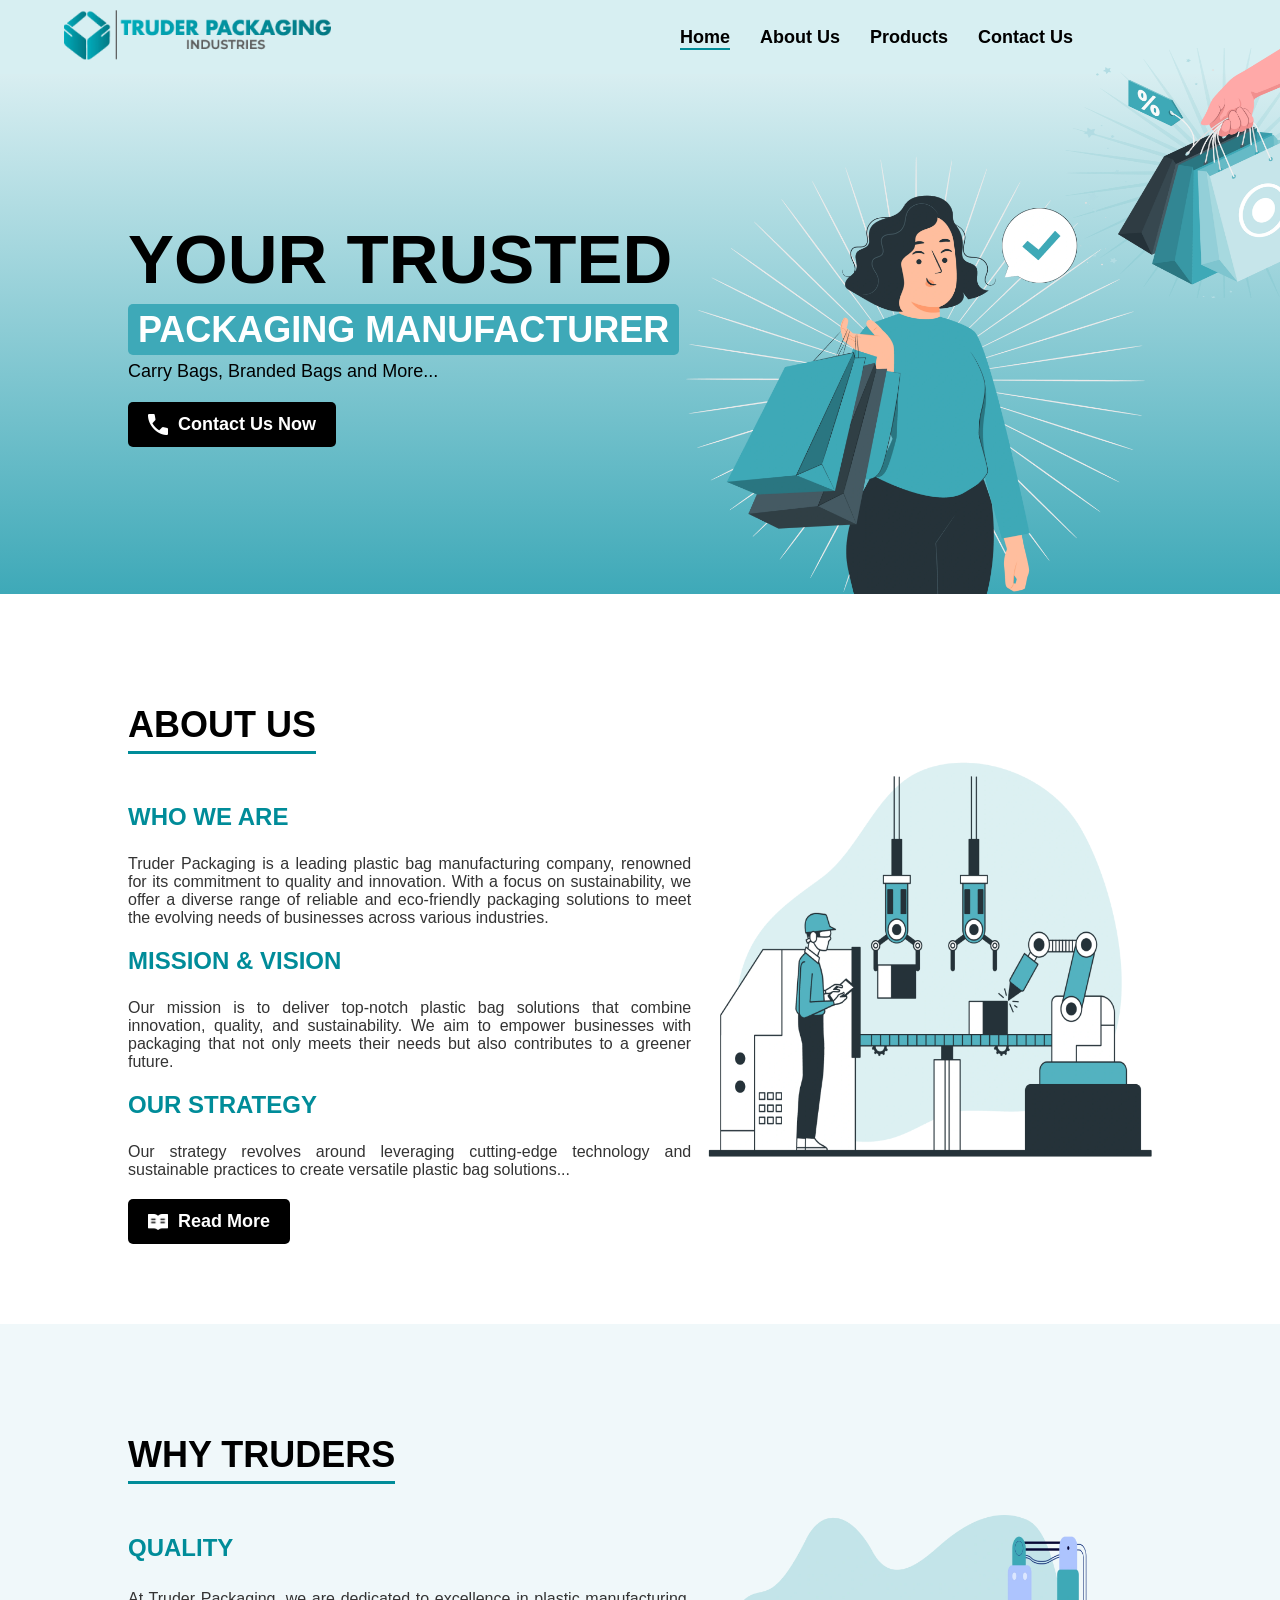
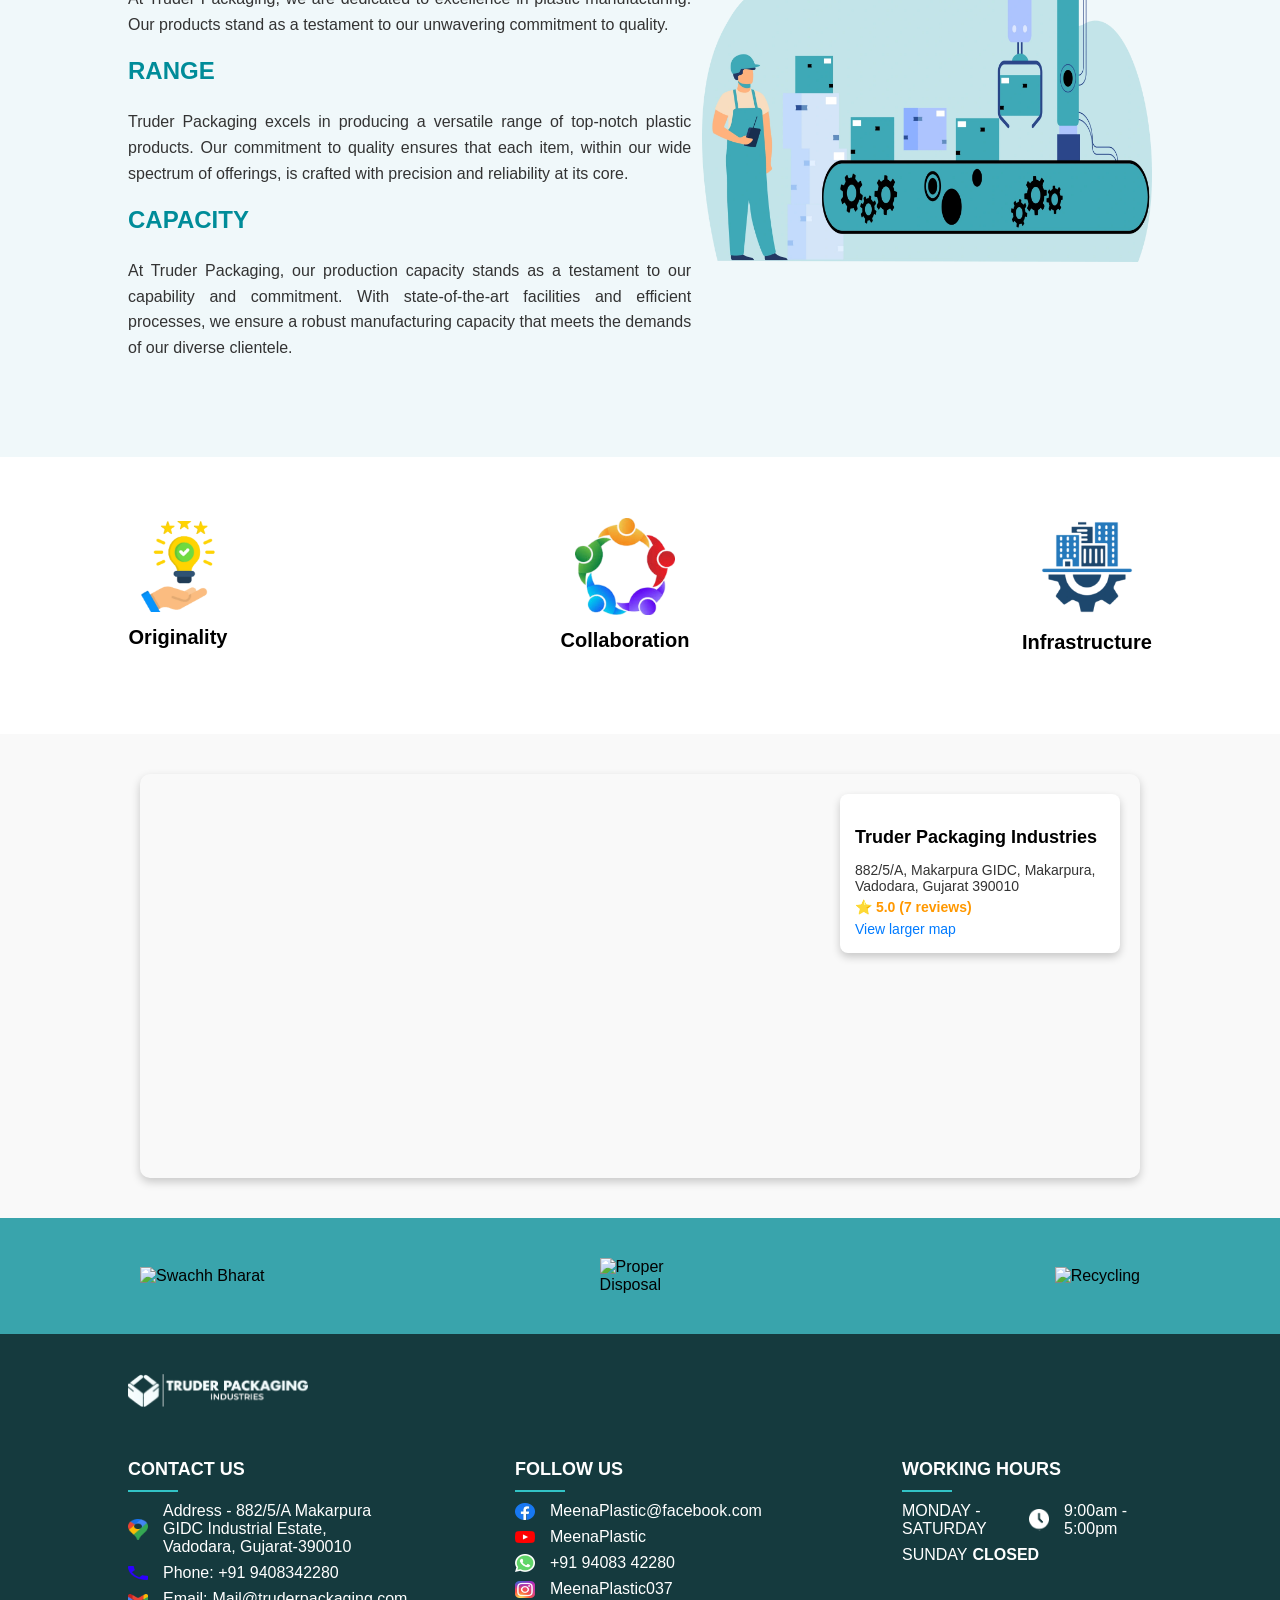
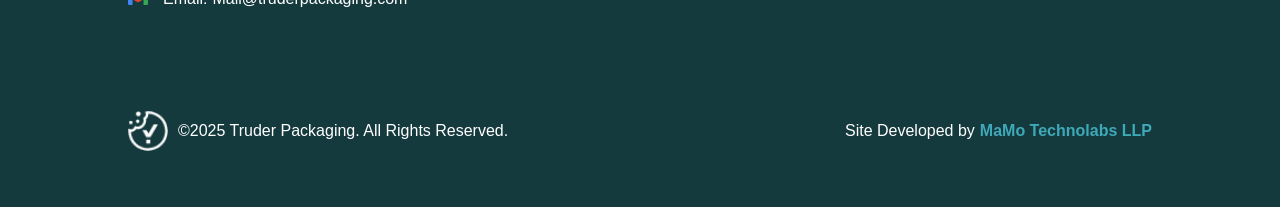
==== index.html @ f7406007 "Initial commit" ====
<!DOCTYPE html>
<html lang="en">
<head>
    <meta charset="UTF-8">
    <meta name="viewport" content="width=device-width, initial-scale=1.0">
    <title>Truder Packaging</title>
    <link rel="stylesheet" href="styles.css">
</head>

<script>
    document.addEventListener("DOMContentLoaded", function () {
        const menuToggle = document.getElementById("mobile-menu");
        const navList = document.querySelector(".nav-list");

        // Toggle menu visibility
        menuToggle.addEventListener("click", function () {
            navList.classList.toggle("active");
        });

        // Close menu when clicking a link
        document.querySelectorAll(".nav-list a").forEach(link => {
            link.addEventListener("click", function () {
                navList.classList.remove("active");
            });
        });
    });
</script>

<body>
    <header>
        <div class="container">
            <div class="logo">
                <img src="images/logo.webp" alt="Truder Packaging Logo">
            </div>

            <!-- Mobile Menu Icon -->
        <div class="menu-toggle" id="mobile-menu">
            ☰
        </div>
            <nav>
                <ul class="nav-list">
                    <li><a href="index.html" class="active">Home</a></li>
                    <li><a href="aboutUs.html">About Us</a></li>
                    <li><a href="product.html">Products</a></li>
                    <li><a href="contact.html">Contact Us</a></li>
                </ul>
            </nav>
        </div>
    </header>

    <!-- Hero Section -->
    <section class="hero">
        <div class="hero-content">
            <h1>YOUR TRUSTED</h1>
            <h2><span class="highlight">PACKAGING MANUFACTURER</span></h2>
            <p>Carry Bags, Branded Bags and More...</p>
            <a href="#" class="cta-button">
                <img src="images/phone-icon.webp" alt="Phone Icon"> Contact Us Now
            </a>
        </div>
        <div class="hero-image">
            <img src="images/hero-image.webp" alt="Shopping Illustration" class="main-hero">
            <img src="images/shopping-bag-modulo.webp" alt="Shopping Bag with Modulo Icon" class="hero-bag-image">
        </div>
        
    </section>

    <!-- About Us Section -->
    <section class="about-us">
        <div class="about-content">
            <h2>ABOUT US</h2>
            <h3>WHO WE ARE</h3>
            <p>Truder Packaging is a leading plastic bag manufacturing company, renowned for its commitment to quality and innovation. With a focus on sustainability, we offer a diverse range of reliable and eco-friendly packaging solutions to meet the evolving needs of businesses across various industries.</p>

            <h3>MISSION & VISION</h3>
            <p>Our mission is to deliver top-notch plastic bag solutions that combine innovation, quality, and sustainability. We aim to empower businesses with packaging that not only meets their needs but also contributes to a greener future.</p>

            <h3>OUR STRATEGY</h3>
            <p>Our strategy revolves around leveraging cutting-edge technology and sustainable practices to create versatile plastic bag solutions...</p>

            <a href="#" class="read-more-button">
                <img src="images/book-icon.webp" alt="Read More"> Read More
            </a>
        </div>
        <div class="about-image">
            <img src="images/about-image.webp" alt="Manufacturing Illustration">
        </div>
    </section>

    <!-- Why Truders Section -->
    <section class="why-truders">
        <div class="why-content">
            <h2>WHY TRUDERS</h2>

            <h3>QUALITY</h3>
            <p>At Truder Packaging, we are dedicated to excellence in plastic manufacturing. Our products stand as a testament to our unwavering commitment to quality.</p>

            <h3>RANGE</h3>
            <p>Truder Packaging excels in producing a versatile range of top-notch plastic products. Our commitment to quality ensures that each item, within our wide spectrum of offerings, is crafted with precision and reliability at its core.</p>

            <h3>CAPACITY</h3>
            <p>At Truder Packaging, our production capacity stands as a testament to our capability and commitment. With state-of-the-art facilities and efficient processes, we ensure a robust manufacturing capacity that meets the demands of our diverse clientele.</p>
        </div>
        <div class="why-image">
            <img src="images/why-truders.webp" alt="Manufacturing Process Illustration">
        </div>
    </section>

    <!-- Key Values Section -->
<section class="key-values">
    <div class="value">
        <img src="images/originality-icon.webp" alt="Originality">
        <h3>Originality</h3>
    </div>
    <div class="value">
        <img src="images/collaboration-icon.webp" alt="Collaboration">
        <h3>Collaboration</h3>
    </div>
    <div class="value">
        <img src="images/infrastructure-icon.webp" alt="Infrastructure">
        <h3>Infrastructure</h3>
    </div>
</section>

<!-- Location Section -->
<section class="location">
    <div class="map-container">
        <!-- Info Box -->
        <div class="map-info">
            <h3>Truder Packaging Industries</h3>
            <p>882/5/A, Makarpura GIDC, Makarpura, Vadodara, Gujarat 390010</p>
            <div class="rating">
                <span>⭐ 5.0 (7 reviews)</span>
            </div>
            <a href="https://goo.gl/maps/some-link" target="_blank" class="map-link">View larger map</a>
        </div>

        <!-- Embedded Google Map -->
        <iframe 
            src="https://www.google.com/maps/embed?pb=!1m18!1m12!1m3!1d117571.43793885866!2d73.11819408929537!3d22.276046480889376!2m3!1f0!2f0!3f0!3m2!1i1024!2i768!4f13.1!3m3!1m2!1s0x395fc8a810d7e0a1%3A0xbbe1a321f4c7e2b1!2sTruder%20Packaging%20Industries!5e0!3m2!1sen!2sin!4v1710000000000!5m2!1sen!2sin" 
            width="100%" 
            height="400" 
            style="border:0;" 
            allowfullscreen="" 
            loading="lazy" 
            referrerpolicy="no-referrer-when-downgrade">
        </iframe>
    </div>
</section>

<!-- Swachh Bharat Section -->
<section class="swachh-bharat">
    <div class="swachh-content">
        <img src="images/swachh-bharat.png" alt="Swachh Bharat">
        <img src="images/throw-trash.png" alt="Proper Disposal">
        <img src="images/recycle-icon.png" alt="Recycling">
    </div>
</section>

<!-- Footer Section -->
<footer class="footer">
    <div class="footer-container">
        <!-- Logo and Company Name -->
        <div class="footer-logo">
            <img src="images/logo-footer.webp" alt="Truder Packaging Industries Logo">
        </div>

        <!-- Wrapper for Footer Sections -->
        <div class="footer-sections-wrapper">
            <!-- Contact Information -->
            <div class="footer-section">
                <h3>CONTACT US</h3>
                <div class="footer-line"></div>
                <p><img src="images/map-icon.webp" alt="Location"> Address - 882/5/A Makarpura GIDC Industrial Estate, Vadodara, Gujarat-390010</p>
                <p><img src="images/phone-icon2.webp" alt="Phone"> Phone: +91 9408342280</p>
                <p><img src="images/email-icon.webp" alt="Email"> Email: <a href="mailto:Mail@truderpackaging.com">Mail@truderpackaging.com</a></p>
            </div>

            <!-- Social Media Links -->
            <div class="footer-section">
                <h3>FOLLOW US</h3>
                <div class="footer-line"></div>
                <p><img src="images/facebook-icon.webp" alt="Facebook"> <a href="#">MeenaPlastic@facebook.com</a></p>
                <p><img src="images/youtube-icon.webp" alt="YouTube"> MeenaPlastic</p>
                <p><img src="images/whatsapp-icon.webp" alt="WhatsApp"> +91 94083 42280</p>
                <p><img src="images/instagram-icon.webp" alt="Instagram"> MeenaPlastic037</p>
            </div>

            <!-- Working Hours -->
            <div class="footer-section">
                <h3>WORKING HOURS</h3>
                <div class="footer-line"></div>
                <p>MONDAY - SATURDAY <img src="images/clock-icon.webp" alt="Clock"> 9:00am - 5:00pm</p>
                <p>SUNDAY <strong>CLOSED</strong></p>
            </div>
        </div>
        <!-- Copyright & Developer Section -->
        <div class="footer-bottom">
            <div class="footer-bottom-left">
                <img src="images/footer-icon.webp" alt="Footer Logo">
                <p>©2025 Truder Packaging. All Rights Reserved.</p>
            </div>
            <div class="footer-bottom-right">
                <p>Site Developed by <a href="https://mamotechnolabs.com" target="_blank">MaMo Technolabs LLP</a></p>
            </div>
        </div>
    </div>
</footer>


</body>
</html>
---- styles.css ----
body,header{background-color:#d7eff2;width:100%}body,nav ul{padding:0;margin:0}.cta-button,.read-more-button{border-radius:5px;transition:background .3s;color:#fff;text-decoration:none;font-weight:700}.about-content p,.mission ul,.read-more-text p,.text-content,.why-content p{text-align:justify}.cta-button,.footer-bottom-right a,.footer-section a,.map-link,.read-more-button,nav ul li a{text-decoration:none}body{font-family:Arial,sans-serif;overflow-x:hidden}header{padding:10px 0;max-width:100vw;box-sizing:border-box}.container{display:flex;justify-content:space-between;align-items:center;padding:0 5%;block-size:border-box}.logo img{height:50px}nav ul{list-style:none;display:flex}nav ul li{margin:0 15px}nav ul li a{font-size:18px;color:#000;font-weight:700;position:relative}nav ul li a.active::after{content:"";display:block;width:100%;height:2px;background-color:#008c99;position:absolute;bottom:-3px;left:0}.menu-toggle{display:none;font-size:24px;cursor:pointer;user-select:none;position:absolute;right:20px;top:15px}.about-hero,.hero{display:flex;justify-content:space-between;align-items:center;padding:0 10%;background:linear-gradient(to bottom,#d8eef1,#3ea9b8)}.about-content,.hero-content,.why-content{max-width:55%}.hero-content h1{font-size:69px;font-weight:700;margin:0;display:flex;align-items:center;flex-wrap:wrap;gap:10px}.hero-content h2{font-size:36px;margin:10px 0}.highlight{background-color:#3ea9b8;color:#fff;padding:5px 10px;border-radius:5px;white-space:nowrap;position:relative;z-index:2}.hero-content p{font-size:18px;margin:10px 0 20px}.cta-button{display:flex;max-width:fit-content;align-items:center;background:#000;padding:12px 20px;font-size:18px}.hero-image,.products{justify-content:center}.cta-button img,.footer-section img,.read-more-button img{width:20px;margin-right:10px}.cta-button:hover,.read-more-button:hover{background:#333}.hero-image{position:relative;display:flex;align-items:center;width:100%;margin:0 auto;padding-top:70px;height:100%}.main-hero{width:100%;max-width:500px;display:block}.hero-bag-image{position:absolute;top:-5%;right:-10vw;width:230px;height:250px}.about-us{display:flex;align-items:center;justify-content:space-between;padding:80px 10%;background-color:#fff}.about-content h2,.why-content h2{font-size:36px;font-weight:700;border-bottom:3px solid #008c99;display:inline-block;padding-bottom:5px}.about-content h3,.why-content h3{font-size:24px;color:#008c99;margin-top:20px}.about-content p{font-size:16px;color:#333}.read-more-button{display:flex;max-width:fit-content;align-items:center;background:#000;padding:12px 20px;font-size:18px;margin-top:20px}.about-image img,.why-image img{width:450px;max-width:100%;height:auto}.about-hero h1{color:#000;font-size:5rem;font-weight:700}.about-hero .main-hero{width:120%;max-width:650px;display:block}.hero-about-image img,.hero-product-image img{width:450px;max-width:100%;height:auto;padding-top:70px}.who-we-are{display:flex;justify-content:flex-start;align-items:center;padding:50px;max-width:1100px;margin:auto;gap:50px}.text-content{width:55%}.image-content,.product,.product-image,.submit-btn{text-align:center}.text-content h2{color:#009688}.image-content{width:40%}.image-content img{width:100%;max-width:400px}.mission ul{padding-left:20px}.mission li{margin-bottom:10px}.products{padding:40px 20px;background:#fff;display:flex}.container{max-width:1200px;margin:0 auto;display:grid;grid-template-columns:repeat(auto-fit,minmax(300px,1fr));gap:50px;justify-content:center}.product{display:flex;flex-direction:column;align-items:center;padding:20px;background:#fff;border-radius:8px;box-shadow:0 4px 6px rgba(0,0,0,.1);width:100%;max-width:350px;min-height:380px}.product-listing-section{background-color:#f8f8f8;padding:50px 0}.product-listing-section .read-more-container{max-width:1200px;margin:0 auto;padding:0 20px}.product-item{display:flex;align-items:center;margin-bottom:50px;background:#fff;padding:20px;border-radius:10px;box-shadow:0 4px 10px rgba(0,0,0,.1)}.product-image{width:100%}.product-image img{max-width:100%;height:200px;object-fit:cover;border-radius:8px}.product-text,.read-more-text{width:90%;text-align:center;padding:15px 0}.product-text h3,.read-more-text h3{color:#3ea9b8;font-size:24px;font-weight:700;margin-bottom:10px}.product-text p{font-size:16px;color:#555;font-weight:700}.product-text a,.read-more-text a{color:#000;text-decoration:none;font-weight:700}.read-more-text p{font-size:16px;color:#555;font-weight:700}.contact-image{width:450px;max-width:100%;height:auto;padding-top:80px}.contact-hero h1{color:#000;font-size:3rem;font-weight:700}.contact-container{display:flex;justify-content:space-between;align-items:flex-start;max-width:1100px;margin:auto;padding:50px 20px;gap:60px}.contact-form{width:35%}.contact-form h2{font-size:1.8rem;margin-bottom:15px}.contact-form form{display:flex;flex-direction:column}.contact-form input,.contact-form textarea{width:100%;padding:8px 0;margin-top:15px;border:none;border-bottom:1px solid #000;font-size:1rem;outline:0;background:0 0}.submit-btn{background-color:#000;color:#fff;padding:10px 20px;border:none;cursor:pointer;font-weight:700;margin-top:20px;border-radius:20px;width:100px;display:block;margin-left:auto;margin-right:auto}.box,.contact-info iframe{border-radius:5px}.contact-info{width:55%}.contact-details{display:flex;justify-content:space-between;margin-top:20px;gap:20px}.box{background-color:#037782;padding:20px;color:#fff;width:30%;position:relative;text-align:left;display:flex;flex-direction:column;justify-content:space-between;min-height:120px}.footer p,.why-truders{align-items:center;display:flex}.box h3{margin-bottom:10px;font-size:1.2rem}.box p{font-size:.9rem}.icon{position:absolute;bottom:-15px;right:15px;width:35px;height:auto}.why-truders{justify-content:space-between;padding:80px 10%;background-color:#f0f8fa}.why-content p{font-size:16px;color:#333;line-height:1.6}.key-values{display:flex;justify-content:space-between;align-items:center;gap:50px;padding:60px 10%;background-color:#fff;text-align:center}.value img{width:100px;height:auto}.value h3{font-size:20px;color:#000;margin-top:10px}.location{text-align:center;padding:40px 10%;background-color:#f9f9f9}.map-container{position:relative;max-width:1000px;margin:0 auto;border-radius:10px;overflow:hidden;box-shadow:0 4px 10px rgba(0,0,0,.2)}.map-info h3,.map-info p,.rating{margin-bottom:5px}.map-info{position:absolute;top:20px;right:20px;background:#fff;padding:15px;border-radius:8px;box-shadow:0 4px 8px rgba(0,0,0,.2);max-width:250px;text-align:left}.map-info h3{font-size:18px;font-weight:700;color:#000}.map-info p,.map-link,.rating{font-size:14px}.map-info p{color:#333}.rating{color:#ff9800;font-weight:700}.map-link{color:#007bff}.footer,.footer-section p a{color:#fff}.footer-bottom-right a:hover,.footer-section a:hover,.map-link:hover{text-decoration:underline}.swachh-bharat{background-color:#39a4ac;padding:40px 10%;display:flex;justify-content:center;align-items:center}.swachh-content{display:flex;justify-content:space-between;align-items:center;max-width:1000px;width:100%}.swachh-content img{height:auto;max-width:120px}.swachh-content img:first-child{max-width:200px}.footer{background-color:#153a3e;padding:40px 10%}.footer-container{display:flex;flex-direction:column;align-items:flex-start;text-align:left}.footer-logo{margin-bottom:20px}.footer-logo img{max-width:180px;margin-bottom:10px}.footer-logo h2{font-size:20px;font-weight:700;line-height:1.3}.footer-sections-wrapper{display:flex;flex-direction:row;flex-wrap:wrap;justify-content:space-between;gap:40px;width:100%}.footer-section{max-width:250px;flex:1}.footer-section h3{font-size:18px;margin-bottom:10px;font-weight:700}.footer p,.footer-bottom-right p{font-size:16px}.footer-line{width:50px;height:2px;background-color:#32c3c6;margin-bottom:10px}.footer p{gap:5px}.footer-section p{display:flex;align-items:center;margin:8px 0}.footer-section a{color:#32c3c6}.footer-bottom{display:flex;justify-content:space-between;align-items:center;width:100%;padding:10vh 0 11px}.footer-bottom-left{display:flex;align-items:center;gap:10px}.footer-bottom-left img{width:40px;height:auto}.footer-bottom-right a{color:#3ea9b8;font-weight:700}@media (max-width:600px){.menu-toggle,.nav-list li a{font-weight:700;display:block}.about-content,.hero-content,.highlight,.why-content{max-width:100%}.box,.contact-form,.contact-info,.footer-bottom-left,.footer-section,.map-container,.nav-list{width:100%}.box,.contact-container,.hero,.menu-toggle,.nav-list{text-align:center}.logo img{height:30px}.footer p{gap:3px;font-size:14px}.menu-toggle{font-size:18px;cursor:pointer;user-select:none;padding:0;color:#fff;border-radius:5px;margin:0}.nav-list{display:none;flex-direction:column;background-color:#fff;position:absolute;top:50px;left:0;box-shadow:0 4px 6px rgba(0,0,0,.1)}.cta-button,.nav-list.active,nav ul{display:flex}.nav-list li{list-style:none;padding:15px}.nav-list li a{text-decoration:none;font-size:16px;color:#000}nav ul{flex-direction:row;justify-content:center;flex-wrap:wrap;gap:10px;z-index:100}nav ul li{margin:0}nav ul li a{font-size:12px}body{overflow-x:hidden}.hero{flex-direction:column;padding:0 5%}.cta-button{margin:0 auto;justify-content:center}.about-image img,.hero-image img,.why-image img{width:80%;max-width:300px}.hero-content h1{font-size:10vw;display:flex;padding-top:10%;flex-wrap:wrap;justify-content:center;gap:5px}.highlight{background-color:#3ea9b8;display:inline-block;font-size:5.9vw;padding:10px 5px;border-radius:3px;white-space:normal}.hero-content p{font-size:5vw}.hero-bag-image{display:none}.contact-hero h1{font-size:2rem}.contact-container{flex-direction:column;align-items:center;gap:20px}.contact-details{flex-direction:column;align-items:center;width:100%}.contact-info iframe{width:90vw;height:300px}.icon{width:25px;bottom:-8px;right:10px}.about-us,.why-truders{flex-direction:column;text-align:center;gap:20px;padding:50px 5%}.about-content h2,.why-content h2{font-size:8vw}.about-content h3,.footer-logo h2,.value h3,.why-content h3{font-size:6vw}.about-content p,.why-content p{font-size:5vw;text-align:justify}.text-content h2,.who-we-are{text-align:center}.read-more-button{margin:20px auto 0;display:flex;justify-content:center}.key-values,.who-we-are{flex-direction:column;gap:30px}.who-we-are{align-items:center}.image-content,.text-content{width:100%;text-align:justify}.mission ul,.product,.product-text{text-align:justify}.mission ul{padding-left:0}.btn{margin-top:10px}.hero-about-image{width:300px;max-width:80%;height:auto;padding-right:18%}.product{flex-direction:column!important}.product-image{order:-1}.product-image img{width:80%;height:180px}.product-text{max-width:100%}.container{grid-template-columns:1fr;margin-right:10%}.product-item{flex-direction:column!important;text-align:center}.product-text h3,.read-more-text h3{font-size:18px}.product-text p,.read-more-text p{font-size:14px}.key-values{text-align:center;padding:40px 5%}.value img{width:80px}.location{padding:30px 5%}.swachh-bharat{flex-direction:column;text-align:center}.swachh-content{flex-direction:column;align-items:center}.swachh-content img{max-width:100px;margin-bottom:50px}.swachh-content img:first-child{max-width:150px;margin-top:50px}.footer-container{flex-direction:column;text-align:center;padding:30px 5%}.footer-logo img{max-width:250px;margin-bottom:10px}.footer-sections-wrapper{flex-direction:column;align-items:start;text-align:left}.footer-section h3{font-size:5vw;position:relative;display:inline-block}.footer-section p{font-size:4.5vw}.footer-bottom{flex-direction:column;text-align:left;gap:10px}.footer-bottom-left p{color:#fff}.footer-bottom-right{text-align:left;color:#fff;width:100%}}@media (min-width:601px) and (max-width:767px){.container,.hero{padding:0 8%}.logo img{height:40px}.nav-list{flex-direction:row;gap:15px}.nav-list li a{font-size:16px}.hero{flex-direction:column;text-align:left}.hero-content{max-width:90%}.hero-content h1{font-size:6vw}.hero-content h2{font-size:4.5vw}.hero-image img{width:70%;max-width:450px}.hero.about-hero .main-hero{max-height:550px;width:auto}.products{padding:50px 10%;background-color:#fff}.products .container{display:flex;flex-direction:column;gap:80px}.product{display:flex;align-items:center;justify-content:space-between;width:100%;gap:30px;min-height:300px}.product.left{flex-direction:row}.product.right{flex-direction:row-reverse}.product-image{flex:1;display:flex;justify-content:center}.product-image img{width:100%;max-width:350px;height:auto;border-radius:10px;box-shadow:0 5px 15px rgba(0,0,0,.1)}.product-text{flex:1;max-width:45%;text-align:justify}.product-text h3{color:#3ea9b8;font-size:24px;font-weight:700;margin-bottom:10px}.product-text p{font-size:16px;color:#555}.contact-container{flex-direction:row;align-items:flex-start;text-align:left;gap:30px}.contact-form,.contact-info{width:50%}.key-values{flex-direction:row;gap:40px;padding:50px 10%}.value img{width:100px}.value h3{font-size:3vw}.footer-sections-wrapper{flex-direction:row;justify-content:space-between;gap:10%}.footer-section{width:30%;text-align:left}.footer-section h3{font-size:3vw;display:flex;justify-content:center}.footer-line{margin:5px auto 18px}.footer-section p{font-size:2.5vw}.footer-bottom{flex-direction:column;text-align:left;gap:10px}.footer-bottom-left{width:100%}.footer-bottom-right{text-align:left;width:100%}}@media (min-width:768px) and (max-width:1024px){.hero-bag-image{display:none}.products{padding:40px 5%}.products .container{display:grid;grid-template-columns:repeat(2,1fr);gap:60px}.product{flex-direction:column;align-items:center;text-align:center;gap:20px;min-height:500px}.product-image{max-width:100%;display:flex;justify-content:center}.product-image img{width:100%;max-width:300px;height:300px;object-fit:cover;border-radius:8px}.product-text{max-width:100%;text-align:center}.product-text h3{font-size:22px}.product-text p{font-size:15px}}@media (min-width:768px){.box,.contact-form,.contact-info{width:100%}.contact-hero h1{font-size:2rem}.contact-container{flex-direction:column;align-items:center;text-align:center;gap:20px}.contact-details{flex-direction:column;align-items:center;width:100%}.contact-info iframe{width:90vw;height:300px}.box{text-align:center}.icon{width:25px;bottom:-8px;right:10px}}
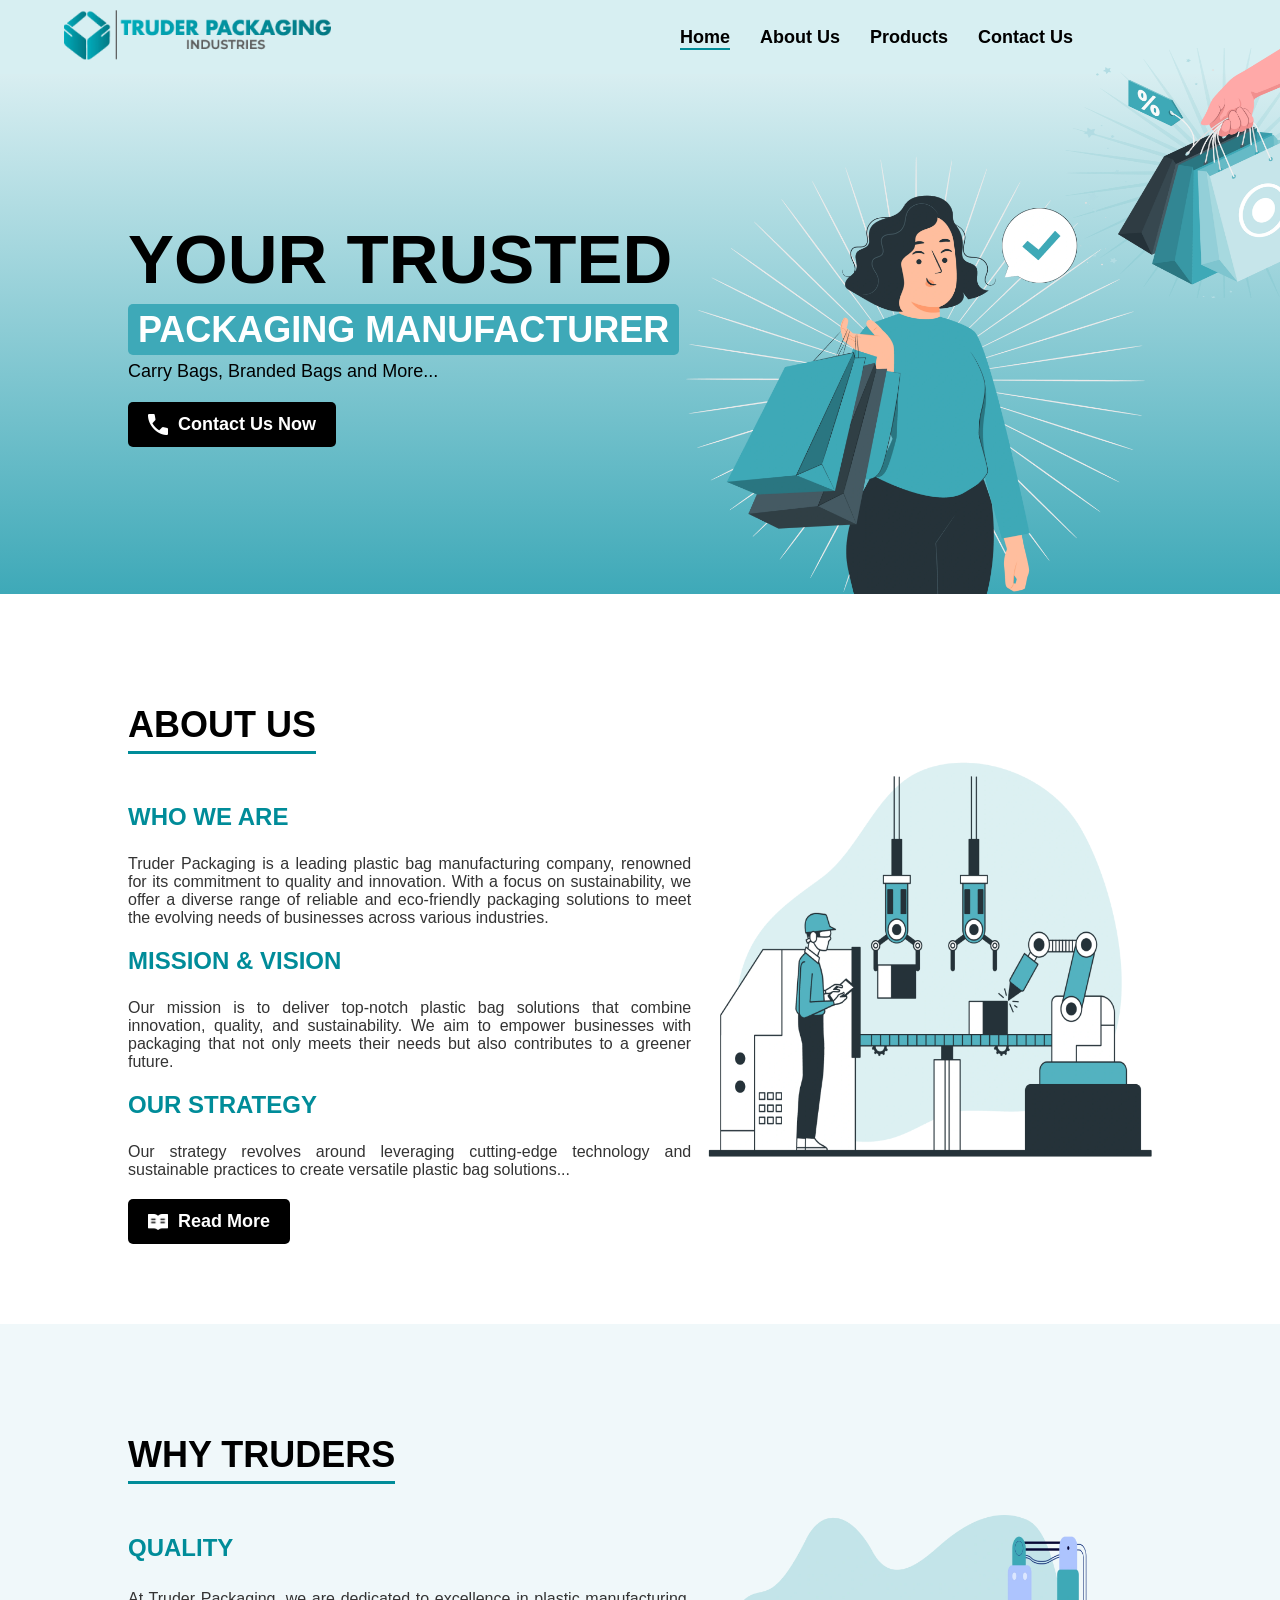
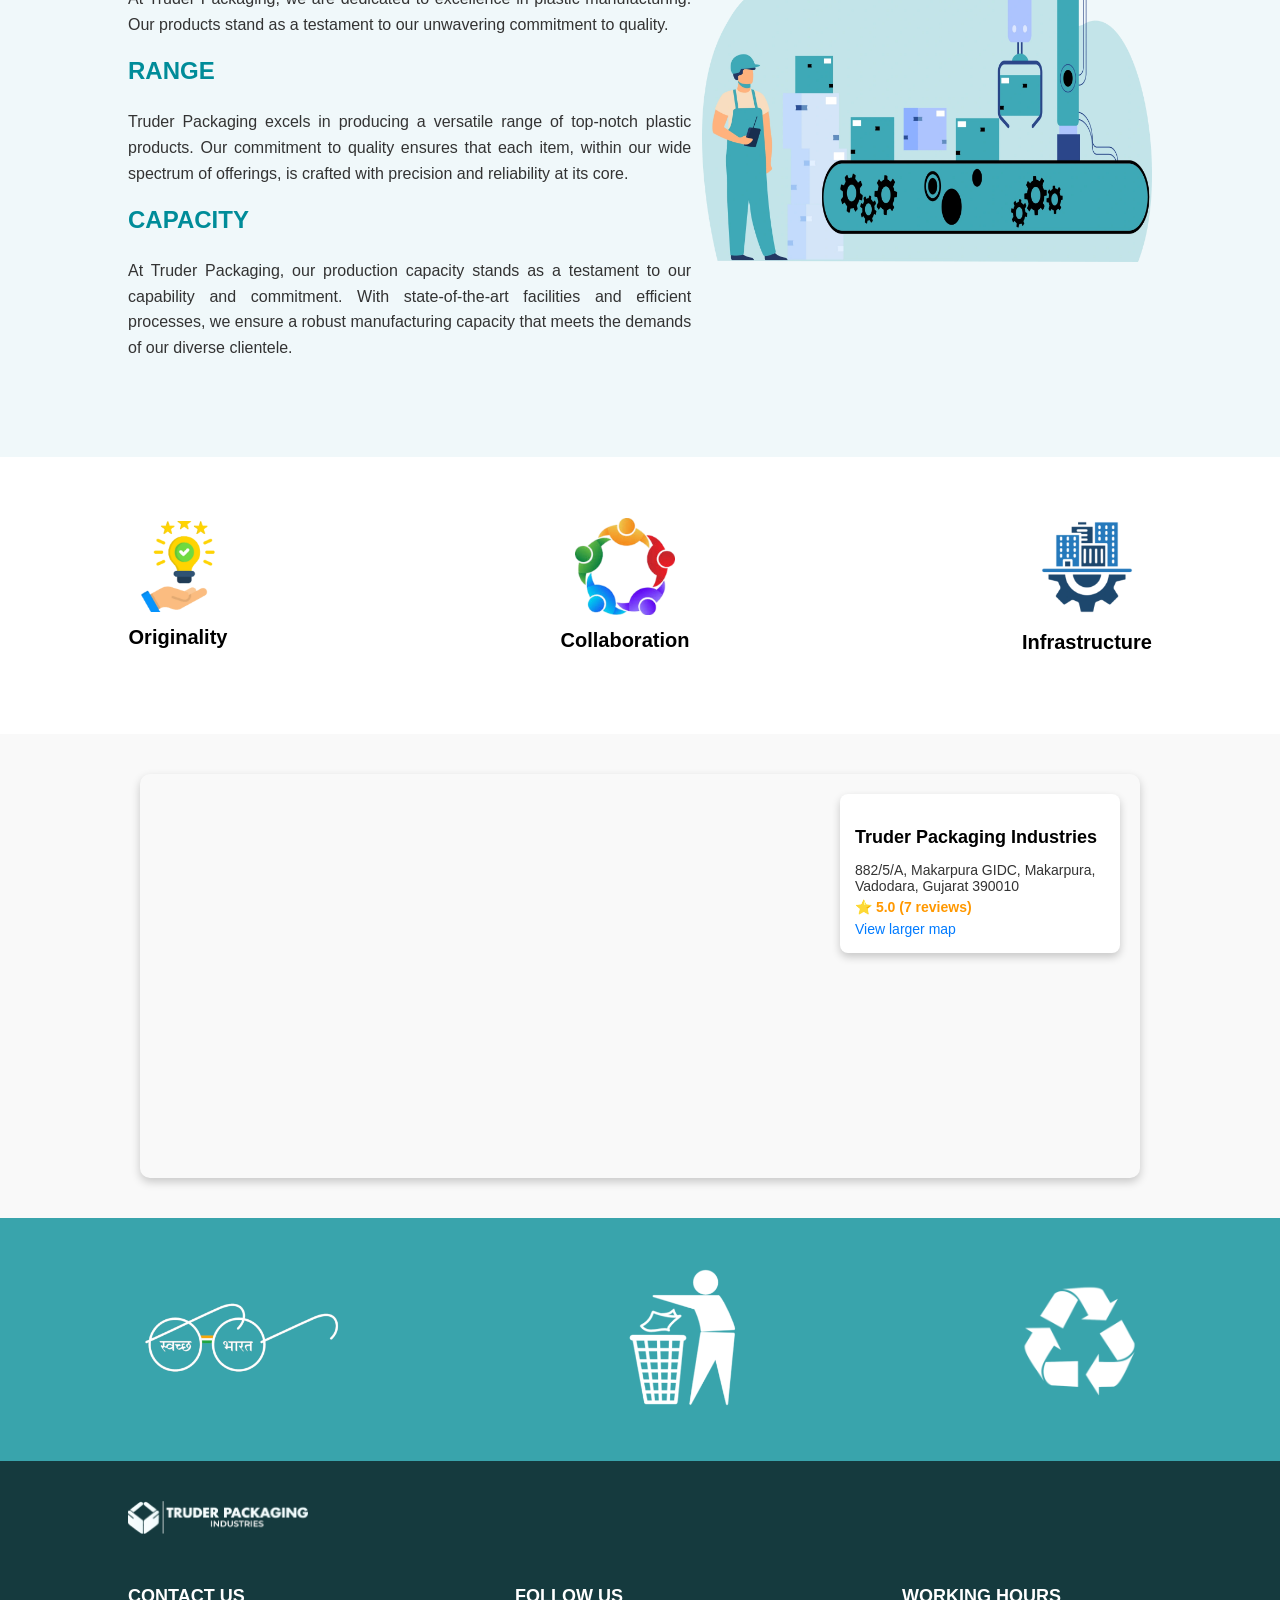
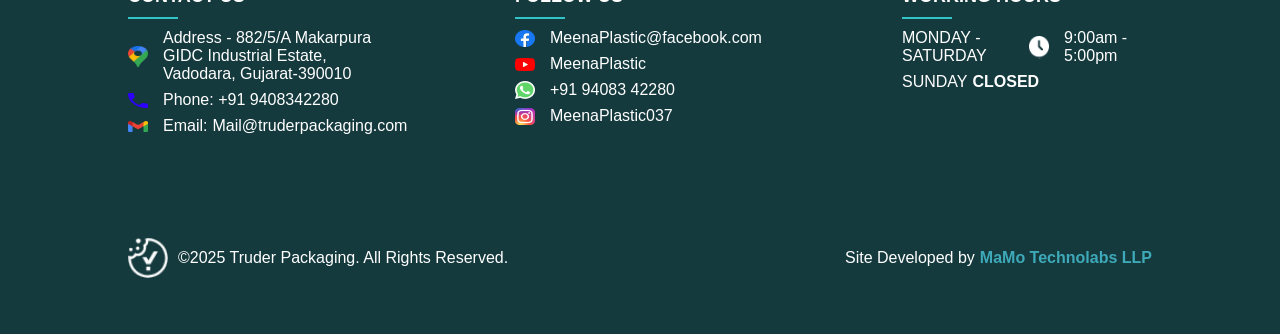
==== commit 882b44df: "Update index.html" ====
--- a/index.html
+++ b/index.html
@@ -3,7 +3,12 @@
 <head>
     <meta charset="UTF-8">
     <meta name="viewport" content="width=device-width, initial-scale=1.0">
-    <title>Truder Packaging</title>
+    <title>Truder Packaging | High-Quality Packaging Solutions</title>
+    <meta name="description" content="Discover premium packaging solutions at Truder Packaging. We offer durable and reliable packaging materials to meet all your business needs.">
+    <meta name="keywords" content="packaging, packaging solutions, packaging materials, plastic packaging, packaging products">
+    <link rel="canonical" href="https://harsh-bulsara.github.io/truder-packaging/">
+    <link rel="canonical" href="https://harsh-bulsara.github.io/truder-packaging/index.html">
+    <meta name="robots" content="index, follow">
     <link rel="stylesheet" href="styles.css">
 </head>
 
@@ -151,9 +156,9 @@
 <!-- Swachh Bharat Section -->
 <section class="swachh-bharat">
     <div class="swachh-content">
-        <img src="images/swachh-bharat.png" alt="Swachh Bharat">
-        <img src="images/throw-trash.png" alt="Proper Disposal">
-        <img src="images/recycle-icon.png" alt="Recycling">
+        <img src="images/swachh-bharat.webp" alt="Swachh Bharat">
+        <img src="images/throw-trash.webp" alt="Proper Disposal">
+        <img src="images/recycle-icon.webp" alt="Recycling">
     </div>
 </section>
 
